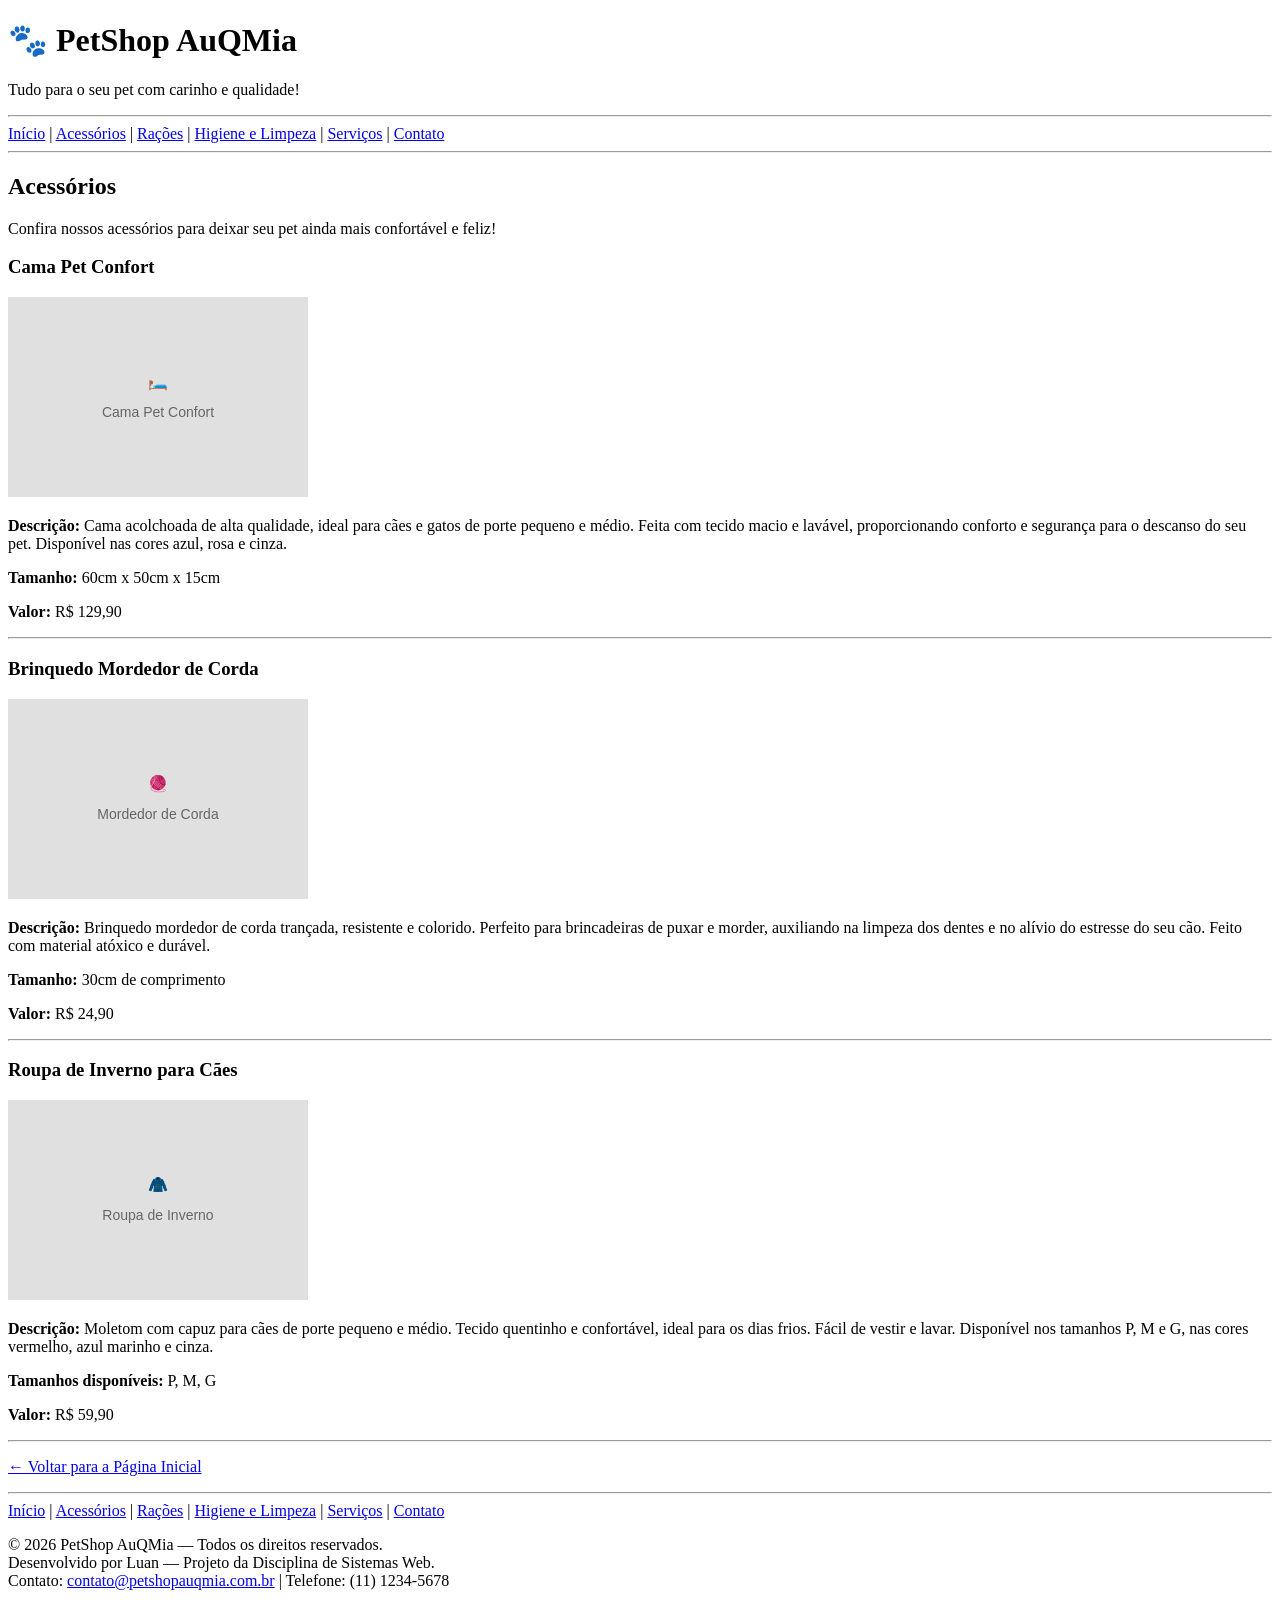
==== acessorios.html @ a3490859 "Fase 1: estrutura HTML5 do PetShop AuQMia - páginas de produtos, serviços e contato" ====
<!DOCTYPE html>
<html lang="pt-BR">
<head>
    <meta charset="UTF-8">
    <meta name="viewport" content="width=device-width, initial-scale=1.0">
    <title>PetShop AuQMia - Acessórios</title>
</head>
<body>
    <!-- CABEÇALHO -->
    <header>
        <h1>🐾 PetShop AuQMia</h1>
        <p>Tudo para o seu pet com carinho e qualidade!</p>
        <hr>
        <nav>
            <a href="index.html">Início</a> |
            <a href="acessorios.html">Acessórios</a> |
            <a href="racoes.html">Rações</a> |
            <a href="higiene.html">Higiene e Limpeza</a> |
            <a href="servicos.html">Serviços</a> |
            <a href="contato.html">Contato</a>
        </nav>
        <hr>
    </header>

    <!-- CORPO DA PÁGINA -->
    <main>
        <h2>Acessórios</h2>
        <p>Confira nossos acessórios para deixar seu pet ainda mais confortável e feliz!</p>

        <!-- Produto 1: Cama Pet -->
        <section>
            <h3>Cama Pet Confort</h3>
            <img src="imagens/cama-pet.svg" alt="Cama Pet Confort - cama acolchoada para cães e gatos" width="300">
            <p>
                <strong>Descrição:</strong> Cama acolchoada de alta qualidade, ideal para cães e gatos de porte
                pequeno e médio. Feita com tecido macio e lavável, proporcionando conforto e segurança
                para o descanso do seu pet. Disponível nas cores azul, rosa e cinza.
            </p>
            <p><strong>Tamanho:</strong> 60cm x 50cm x 15cm</p>
            <p><strong>Valor:</strong> R$ 129,90</p>
        </section>

        <hr>

        <!-- Produto 2: Brinquedo Mordedor -->
        <section>
            <h3>Brinquedo Mordedor de Corda</h3>
            <img src="imagens/mordedor-corda.svg" alt="Brinquedo mordedor de corda colorido para cães" width="300">
            <p>
                <strong>Descrição:</strong> Brinquedo mordedor de corda trançada, resistente e colorido.
                Perfeito para brincadeiras de puxar e morder, auxiliando na limpeza dos dentes e no
                alívio do estresse do seu cão. Feito com material atóxico e durável.
            </p>
            <p><strong>Tamanho:</strong> 30cm de comprimento</p>
            <p><strong>Valor:</strong> R$ 24,90</p>
        </section>

        <hr>

        <!-- Produto 3: Roupa Pet -->
        <section>
            <h3>Roupa de Inverno para Cães</h3>
            <img src="imagens/roupa-inverno.svg" alt="Roupa de inverno para cães - moletom com capuz" width="300">
            <p>
                <strong>Descrição:</strong> Moletom com capuz para cães de porte pequeno e médio.
                Tecido quentinho e confortável, ideal para os dias frios. Fácil de vestir e lavar.
                Disponível nos tamanhos P, M e G, nas cores vermelho, azul marinho e cinza.
            </p>
            <p><strong>Tamanhos disponíveis:</strong> P, M, G</p>
            <p><strong>Valor:</strong> R$ 59,90</p>
        </section>

        <hr>

        <p><a href="index.html">&larr; Voltar para a Página Inicial</a></p>
    </main>

    <!-- RODAPÉ -->
    <footer>
        <hr>
        <nav>
            <a href="index.html">Início</a> |
            <a href="acessorios.html">Acessórios</a> |
            <a href="racoes.html">Rações</a> |
            <a href="higiene.html">Higiene e Limpeza</a> |
            <a href="servicos.html">Serviços</a> |
            <a href="contato.html">Contato</a>
        </nav>
        <p>
            &copy; 2026 PetShop AuQMia — Todos os direitos reservados.<br>
            Desenvolvido por Luan — Projeto da Disciplina de Sistemas Web.<br>
            Contato: <a href="mailto:contato@petshopauqmia.com.br">contato@petshopauqmia.com.br</a> |
            Telefone: (11) 1234-5678
        </p>
    </footer>
</body>
</html>
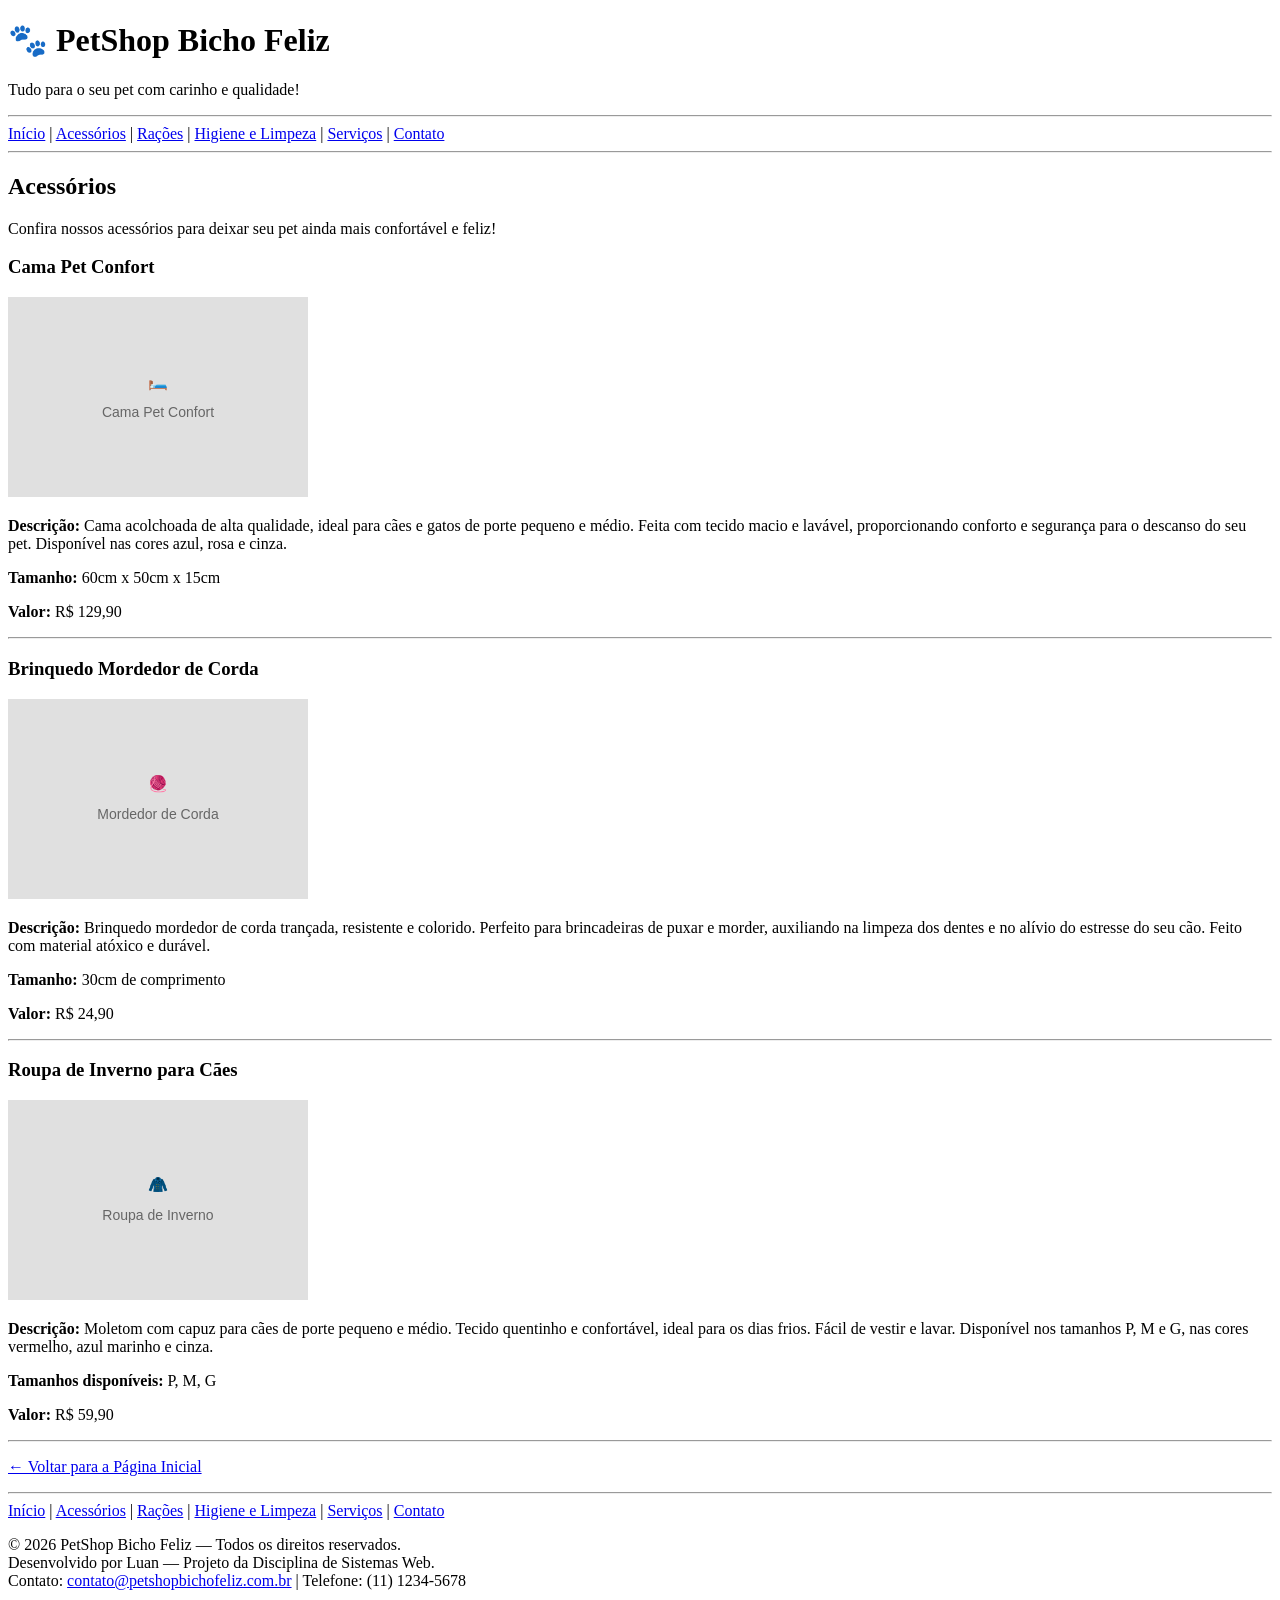
==== commit 16f2f7f5: "feat: finaliza" ====
--- a/acessorios.html
+++ b/acessorios.html
@@ -3,12 +3,11 @@
 <head>
     <meta charset="UTF-8">
     <meta name="viewport" content="width=device-width, initial-scale=1.0">
-    <title>PetShop AuQMia - Acessórios</title>
+    <title>PetShop Bicho Feliz - Acessórios</title>
 </head>
 <body>
-    <!-- CABEÇALHO -->
     <header>
-        <h1>🐾 PetShop AuQMia</h1>
+        <h1>🐾 PetShop Bicho Feliz</h1>
         <p>Tudo para o seu pet com carinho e qualidade!</p>
         <hr>
         <nav>
@@ -21,13 +20,9 @@
         </nav>
         <hr>
     </header>
-
-    <!-- CORPO DA PÁGINA -->
     <main>
         <h2>Acessórios</h2>
         <p>Confira nossos acessórios para deixar seu pet ainda mais confortável e feliz!</p>
-
-        <!-- Produto 1: Cama Pet -->
         <section>
             <h3>Cama Pet Confort</h3>
             <img src="imagens/cama-pet.svg" alt="Cama Pet Confort - cama acolchoada para cães e gatos" width="300">
@@ -39,10 +34,7 @@
             <p><strong>Tamanho:</strong> 60cm x 50cm x 15cm</p>
             <p><strong>Valor:</strong> R$ 129,90</p>
         </section>
-
         <hr>
-
-        <!-- Produto 2: Brinquedo Mordedor -->
         <section>
             <h3>Brinquedo Mordedor de Corda</h3>
             <img src="imagens/mordedor-corda.svg" alt="Brinquedo mordedor de corda colorido para cães" width="300">
@@ -54,10 +46,7 @@
             <p><strong>Tamanho:</strong> 30cm de comprimento</p>
             <p><strong>Valor:</strong> R$ 24,90</p>
         </section>
-
         <hr>
-
-        <!-- Produto 3: Roupa Pet -->
         <section>
             <h3>Roupa de Inverno para Cães</h3>
             <img src="imagens/roupa-inverno.svg" alt="Roupa de inverno para cães - moletom com capuz" width="300">
@@ -69,13 +58,9 @@
             <p><strong>Tamanhos disponíveis:</strong> P, M, G</p>
             <p><strong>Valor:</strong> R$ 59,90</p>
         </section>
-
         <hr>
-
         <p><a href="index.html">&larr; Voltar para a Página Inicial</a></p>
     </main>
-
-    <!-- RODAPÉ -->
     <footer>
         <hr>
         <nav>
@@ -87,9 +72,9 @@
             <a href="contato.html">Contato</a>
         </nav>
         <p>
-            &copy; 2026 PetShop AuQMia — Todos os direitos reservados.<br>
+            &copy; 2026 PetShop Bicho Feliz — Todos os direitos reservados.<br>
             Desenvolvido por Luan — Projeto da Disciplina de Sistemas Web.<br>
-            Contato: <a href="mailto:contato@petshopauqmia.com.br">contato@petshopauqmia.com.br</a> |
+            Contato: <a href="mailto:contato@petshopbichofeliz.com.br">contato@petshopbichofeliz.com.br</a> |
             Telefone: (11) 1234-5678
         </p>
     </footer>
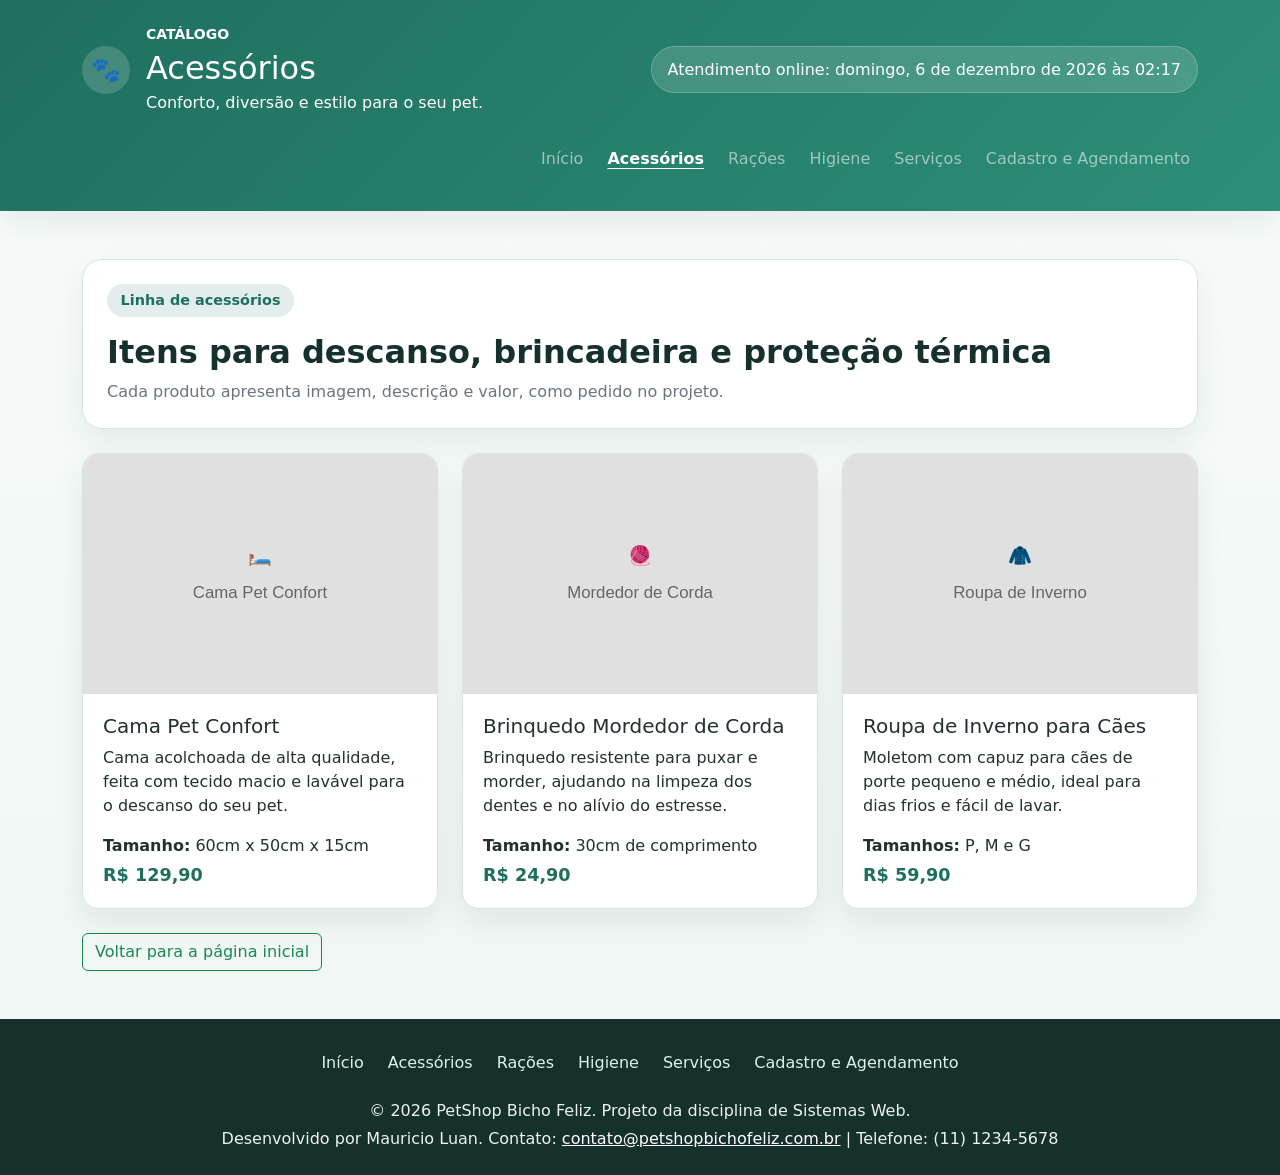
==== commit 1b31d96a: "feat: finaliza fase 2" ====
--- a/acessorios.html
+++ b/acessorios.html
@@ -4,79 +4,114 @@
     <meta charset="UTF-8">
     <meta name="viewport" content="width=device-width, initial-scale=1.0">
     <title>PetShop Bicho Feliz - Acessórios</title>
+    <meta name="description" content="Acessórios para pets com descrição, imagem e valor.">
+    <link rel="preconnect" href="https://cdn.jsdelivr.net">
+    <link href="https://cdn.jsdelivr.net/npm/bootstrap@5.3.3/dist/css/bootstrap.min.css" rel="stylesheet" integrity="sha384-QWTKZyjpPEjISv5WaRU9OFeRpok6YctnYmDr5pNlyT2bRjXh0JMhjY6hW+ALEwIH" crossorigin="anonymous">
+    <link rel="stylesheet" href="style.css">
 </head>
 <body>
-    <header>
-        <h1>🐾 PetShop Bicho Feliz</h1>
-        <p>Tudo para o seu pet com carinho e qualidade!</p>
-        <hr>
-        <nav>
-            <a href="index.html">Início</a> |
-            <a href="acessorios.html">Acessórios</a> |
-            <a href="racoes.html">Rações</a> |
-            <a href="higiene.html">Higiene e Limpeza</a> |
-            <a href="servicos.html">Serviços</a> |
-            <a href="contato.html">Contato</a>
-        </nav>
-        <hr>
+    <a class="skip-link" href="#conteudo-principal">Pular para o conteúdo principal</a>
+
+    <header class="site-header py-4">
+        <div class="container">
+            <div class="d-flex flex-column flex-lg-row justify-content-between align-items-lg-center gap-3">
+                <div class="d-flex align-items-center gap-3">
+                    <div class="brand-mark" aria-hidden="true">🐾</div>
+                    <div>
+                        <p class="mb-1 text-uppercase small fw-semibold">Catálogo</p>
+                        <h1 class="h2 mb-1">Acessórios</h1>
+                        <p class="mb-0">Conforto, diversão e estilo para o seu pet.</p>
+                    </div>
+                </div>
+                <div class="clock-chip" data-clock aria-live="polite"></div>
+            </div>
+
+            <nav class="navbar navbar-expand-lg navbar-dark px-0 pt-4" aria-label="Navegação principal">
+                <button class="navbar-toggler" type="button" data-bs-toggle="collapse" data-bs-target="#mainNav" aria-controls="mainNav" aria-expanded="false" aria-label="Abrir menu de navegação">
+                    <span class="navbar-toggler-icon"></span>
+                </button>
+                <div class="collapse navbar-collapse" id="mainNav">
+                    <ul class="navbar-nav ms-auto gap-lg-2">
+                        <li class="nav-item"><a class="nav-link" data-nav-link href="index.html">Início</a></li>
+                        <li class="nav-item"><a class="nav-link" data-nav-link href="acessorios.html">Acessórios</a></li>
+                        <li class="nav-item"><a class="nav-link" data-nav-link href="racoes.html">Rações</a></li>
+                        <li class="nav-item"><a class="nav-link" data-nav-link href="higiene.html">Higiene</a></li>
+                        <li class="nav-item"><a class="nav-link" data-nav-link href="servicos.html">Serviços</a></li>
+                        <li class="nav-item"><a class="nav-link" data-nav-link href="contato.html">Cadastro e Agendamento</a></li>
+                    </ul>
+                </div>
+            </nav>
+        </div>
     </header>
-    <main>
-        <h2>Acessórios</h2>
-        <p>Confira nossos acessórios para deixar seu pet ainda mais confortável e feliz!</p>
-        <section>
-            <h3>Cama Pet Confort</h3>
-            <img src="imagens/cama-pet.svg" alt="Cama Pet Confort - cama acolchoada para cães e gatos" width="300">
-            <p>
-                <strong>Descrição:</strong> Cama acolchoada de alta qualidade, ideal para cães e gatos de porte
-                pequeno e médio. Feita com tecido macio e lavável, proporcionando conforto e segurança
-                para o descanso do seu pet. Disponível nas cores azul, rosa e cinza.
-            </p>
-            <p><strong>Tamanho:</strong> 60cm x 50cm x 15cm</p>
-            <p><strong>Valor:</strong> R$ 129,90</p>
-        </section>
-        <hr>
-        <section>
-            <h3>Brinquedo Mordedor de Corda</h3>
-            <img src="imagens/mordedor-corda.svg" alt="Brinquedo mordedor de corda colorido para cães" width="300">
-            <p>
-                <strong>Descrição:</strong> Brinquedo mordedor de corda trançada, resistente e colorido.
-                Perfeito para brincadeiras de puxar e morder, auxiliando na limpeza dos dentes e no
-                alívio do estresse do seu cão. Feito com material atóxico e durável.
-            </p>
-            <p><strong>Tamanho:</strong> 30cm de comprimento</p>
-            <p><strong>Valor:</strong> R$ 24,90</p>
-        </section>
-        <hr>
-        <section>
-            <h3>Roupa de Inverno para Cães</h3>
-            <img src="imagens/roupa-inverno.svg" alt="Roupa de inverno para cães - moletom com capuz" width="300">
-            <p>
-                <strong>Descrição:</strong> Moletom com capuz para cães de porte pequeno e médio.
-                Tecido quentinho e confortável, ideal para os dias frios. Fácil de vestir e lavar.
-                Disponível nos tamanhos P, M e G, nas cores vermelho, azul marinho e cinza.
-            </p>
-            <p><strong>Tamanhos disponíveis:</strong> P, M, G</p>
-            <p><strong>Valor:</strong> R$ 59,90</p>
-        </section>
-        <hr>
-        <p><a href="index.html">&larr; Voltar para a Página Inicial</a></p>
+
+    <main id="conteudo-principal" class="py-5">
+        <div class="container">
+            <section class="content-panel mb-4">
+                <span class="highlight-badge">Linha de acessórios</span>
+                <h2 class="section-title mt-3">Itens para descanso, brincadeira e proteção térmica</h2>
+                <p class="mb-0 text-secondary">Cada produto apresenta imagem, descrição e valor, como pedido no projeto.</p>
+            </section>
+
+            <section class="row g-4">
+                <div class="col-lg-4 col-md-6">
+                    <article class="product-card">
+                        <img src="imagens/cama-pet.svg" alt="Cama acolchoada para cães e gatos de pequeno e médio porte">
+                        <div class="card-body">
+                            <h3 class="h5">Cama Pet Confort</h3>
+                            <p>Cama acolchoada de alta qualidade, feita com tecido macio e lavável para o descanso do seu pet.</p>
+                            <p class="mb-1"><strong>Tamanho:</strong> 60cm x 50cm x 15cm</p>
+                            <p class="price-tag mb-0">R$ 129,90</p>
+                        </div>
+                    </article>
+                </div>
+
+                <div class="col-lg-4 col-md-6">
+                    <article class="product-card">
+                        <img src="imagens/mordedor-corda.svg" alt="Brinquedo mordedor de corda colorido para cães">
+                        <div class="card-body">
+                            <h3 class="h5">Brinquedo Mordedor de Corda</h3>
+                            <p>Brinquedo resistente para puxar e morder, ajudando na limpeza dos dentes e no alívio do estresse.</p>
+                            <p class="mb-1"><strong>Tamanho:</strong> 30cm de comprimento</p>
+                            <p class="price-tag mb-0">R$ 24,90</p>
+                        </div>
+                    </article>
+                </div>
+
+                <div class="col-lg-4 col-md-6">
+                    <article class="product-card">
+                        <img src="imagens/roupa-inverno.svg" alt="Roupa de inverno para cães em moletom com capuz">
+                        <div class="card-body">
+                            <h3 class="h5">Roupa de Inverno para Cães</h3>
+                            <p>Moletom com capuz para cães de porte pequeno e médio, ideal para dias frios e fácil de lavar.</p>
+                            <p class="mb-1"><strong>Tamanhos:</strong> P, M e G</p>
+                            <p class="price-tag mb-0">R$ 59,90</p>
+                        </div>
+                    </article>
+                </div>
+            </section>
+
+            <div class="mt-4">
+                <a class="btn btn-outline-success" href="index.html">Voltar para a página inicial</a>
+            </div>
+        </div>
     </main>
-    <footer>
-        <hr>
-        <nav>
-            <a href="index.html">Início</a> |
-            <a href="acessorios.html">Acessórios</a> |
-            <a href="racoes.html">Rações</a> |
-            <a href="higiene.html">Higiene e Limpeza</a> |
-            <a href="servicos.html">Serviços</a> |
-            <a href="contato.html">Contato</a>
-        </nav>
-        <p>
-            &copy; 2026 PetShop Bicho Feliz — Todos os direitos reservados.<br>
-            Desenvolvido por Luan — Projeto da Disciplina de Sistemas Web.<br>
-            Contato: <a href="mailto:contato@petshopbichofeliz.com.br">contato@petshopbichofeliz.com.br</a> |
-            Telefone: (11) 1234-5678
-        </p>
+
+    <footer class="site-footer py-4">
+        <div class="container">
+            <nav class="nav justify-content-center gap-2 mb-3" aria-label="Navegação de rodapé">
+                <a class="nav-link px-2" data-nav-link href="index.html">Início</a>
+                <a class="nav-link px-2" data-nav-link href="acessorios.html">Acessórios</a>
+                <a class="nav-link px-2" data-nav-link href="racoes.html">Rações</a>
+                <a class="nav-link px-2" data-nav-link href="higiene.html">Higiene</a>
+                <a class="nav-link px-2" data-nav-link href="servicos.html">Serviços</a>
+                <a class="nav-link px-2" data-nav-link href="contato.html">Cadastro e Agendamento</a>
+            </nav>
+            <p class="mb-1 text-center">&copy; <span data-current-year></span> PetShop Bicho Feliz. Projeto da disciplina de Sistemas Web.</p>
+            <p class="mb-0 text-center">Desenvolvido por Mauricio Luan. Contato: <a href="mailto:contato@petshopbichofeliz.com.br">contato@petshopbichofeliz.com.br</a> | Telefone: (11) 1234-5678</p>
+        </div>
     </footer>
+
+    <script src="https://cdn.jsdelivr.net/npm/bootstrap@5.3.3/dist/js/bootstrap.bundle.min.js" integrity="sha384-YvpcrYf0tY3lHB60NNkmXc5s9fDVZLESaAA55NDzOxhy9GkcIdslK1eN7N6jIeHz" crossorigin="anonymous"></script>
+    <script src="script.js"></script>
 </body>
 </html>
--- a/style.css
+++ b/style.css
@@ -0,0 +1,197 @@
+:root {
+    --brand-primary: #1f6f5f;
+    --brand-secondary: #f4a261;
+    --brand-accent: #f7f1e3;
+    --brand-dark: #16302b;
+    --surface: #ffffff;
+    --surface-muted: #f7faf9;
+    --border: #d9e4df;
+    --shadow: 0 12px 30px rgba(22, 48, 43, 0.08);
+}
+
+body {
+    background: linear-gradient(180deg, #f8fcfb 0%, #eef6f3 100%);
+    color: #22312d;
+}
+
+.skip-link {
+    position: absolute;
+    left: 1rem;
+    top: -3rem;
+    z-index: 1050;
+    background: var(--brand-dark);
+    color: #fff;
+    padding: 0.75rem 1rem;
+    border-radius: 0.5rem;
+    text-decoration: none;
+}
+
+.skip-link:focus {
+    top: 1rem;
+}
+
+.site-header {
+    background: linear-gradient(135deg, var(--brand-primary), #2d8f77);
+    color: #fff;
+    box-shadow: var(--shadow);
+}
+
+.brand-mark {
+    width: 3rem;
+    height: 3rem;
+    display: inline-flex;
+    align-items: center;
+    justify-content: center;
+    border-radius: 50%;
+    background: rgba(255, 255, 255, 0.16);
+    font-size: 1.5rem;
+}
+
+.hero-panel,
+.content-panel,
+.info-card,
+.form-panel {
+    background: var(--surface);
+    border: 1px solid var(--border);
+    border-radius: 1.25rem;
+    box-shadow: var(--shadow);
+}
+
+.hero-panel {
+    overflow: hidden;
+}
+
+.hero-copy {
+    padding: 2rem;
+}
+
+.highlight-badge {
+    display: inline-block;
+    background: rgba(31, 111, 95, 0.12);
+    color: var(--brand-primary);
+    border-radius: 999px;
+    padding: 0.35rem 0.85rem;
+    font-size: 0.9rem;
+    font-weight: 600;
+}
+
+.clock-chip {
+    background: rgba(255, 255, 255, 0.15);
+    border: 1px solid rgba(255, 255, 255, 0.2);
+    border-radius: 999px;
+    padding: 0.65rem 1rem;
+    color: #fff;
+    font-weight: 500;
+}
+
+.carousel-item img {
+    width: 100%;
+    height: 360px;
+    object-fit: cover;
+    background: var(--surface-muted);
+}
+
+.section-title {
+    color: var(--brand-dark);
+    font-weight: 700;
+}
+
+.info-card {
+    height: 100%;
+    padding: 1.5rem;
+}
+
+.product-card {
+    height: 100%;
+    border: 1px solid var(--border);
+    border-radius: 1rem;
+    background: var(--surface);
+    box-shadow: var(--shadow);
+    overflow: hidden;
+}
+
+.product-card img {
+    width: 100%;
+    height: 240px;
+    object-fit: cover;
+    background: var(--surface-muted);
+}
+
+.product-card .card-body {
+    padding: 1.25rem;
+}
+
+.price-tag {
+    color: var(--brand-primary);
+    font-weight: 700;
+    font-size: 1.1rem;
+}
+
+.service-table th {
+    background: #dff1ec;
+}
+
+.service-table th,
+.service-table td {
+    vertical-align: middle;
+}
+
+.content-panel,
+.form-panel {
+    padding: 1.5rem;
+}
+
+.confirmation-box {
+    display: none;
+}
+
+.confirmation-box.is-visible {
+    display: block;
+}
+
+.site-footer {
+    background: var(--brand-dark);
+    color: #eaf3f0;
+}
+
+.site-footer a {
+    color: #fff;
+}
+
+.site-footer .nav-link {
+    color: #dff1ec;
+}
+
+.site-footer .nav-link:hover,
+.site-footer .nav-link:focus,
+.site-header .nav-link:hover,
+.site-header .nav-link:focus {
+    color: var(--brand-secondary);
+}
+
+.site-header .nav-link.active {
+    color: #fff;
+    font-weight: 700;
+    text-decoration: underline;
+    text-underline-offset: 0.25rem;
+}
+
+.form-note {
+    font-size: 0.95rem;
+    color: #4c5d59;
+}
+
+:focus-visible {
+    outline: 3px solid var(--brand-secondary);
+    outline-offset: 2px;
+}
+
+@media (max-width: 767.98px) {
+    .hero-copy {
+        padding: 1.5rem;
+    }
+
+    .carousel-item img {
+        height: 240px;
+    }
+}
